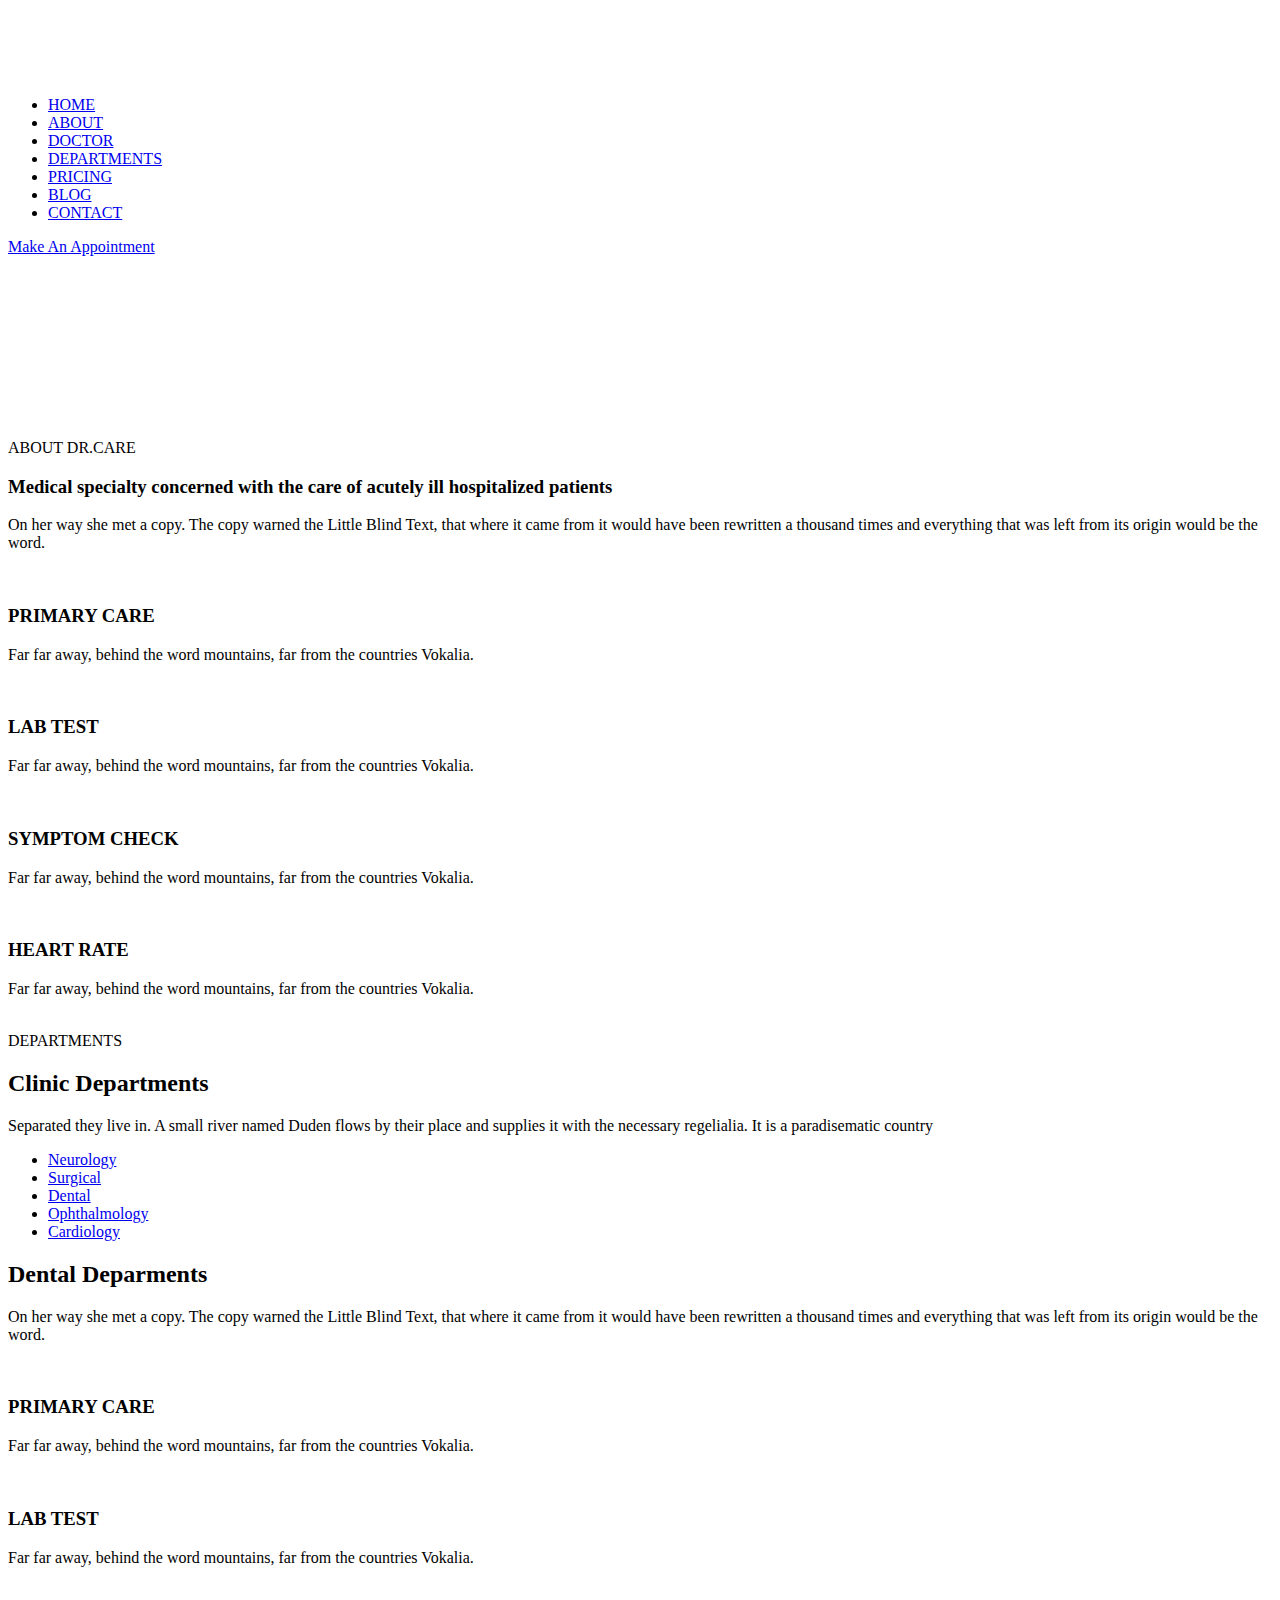
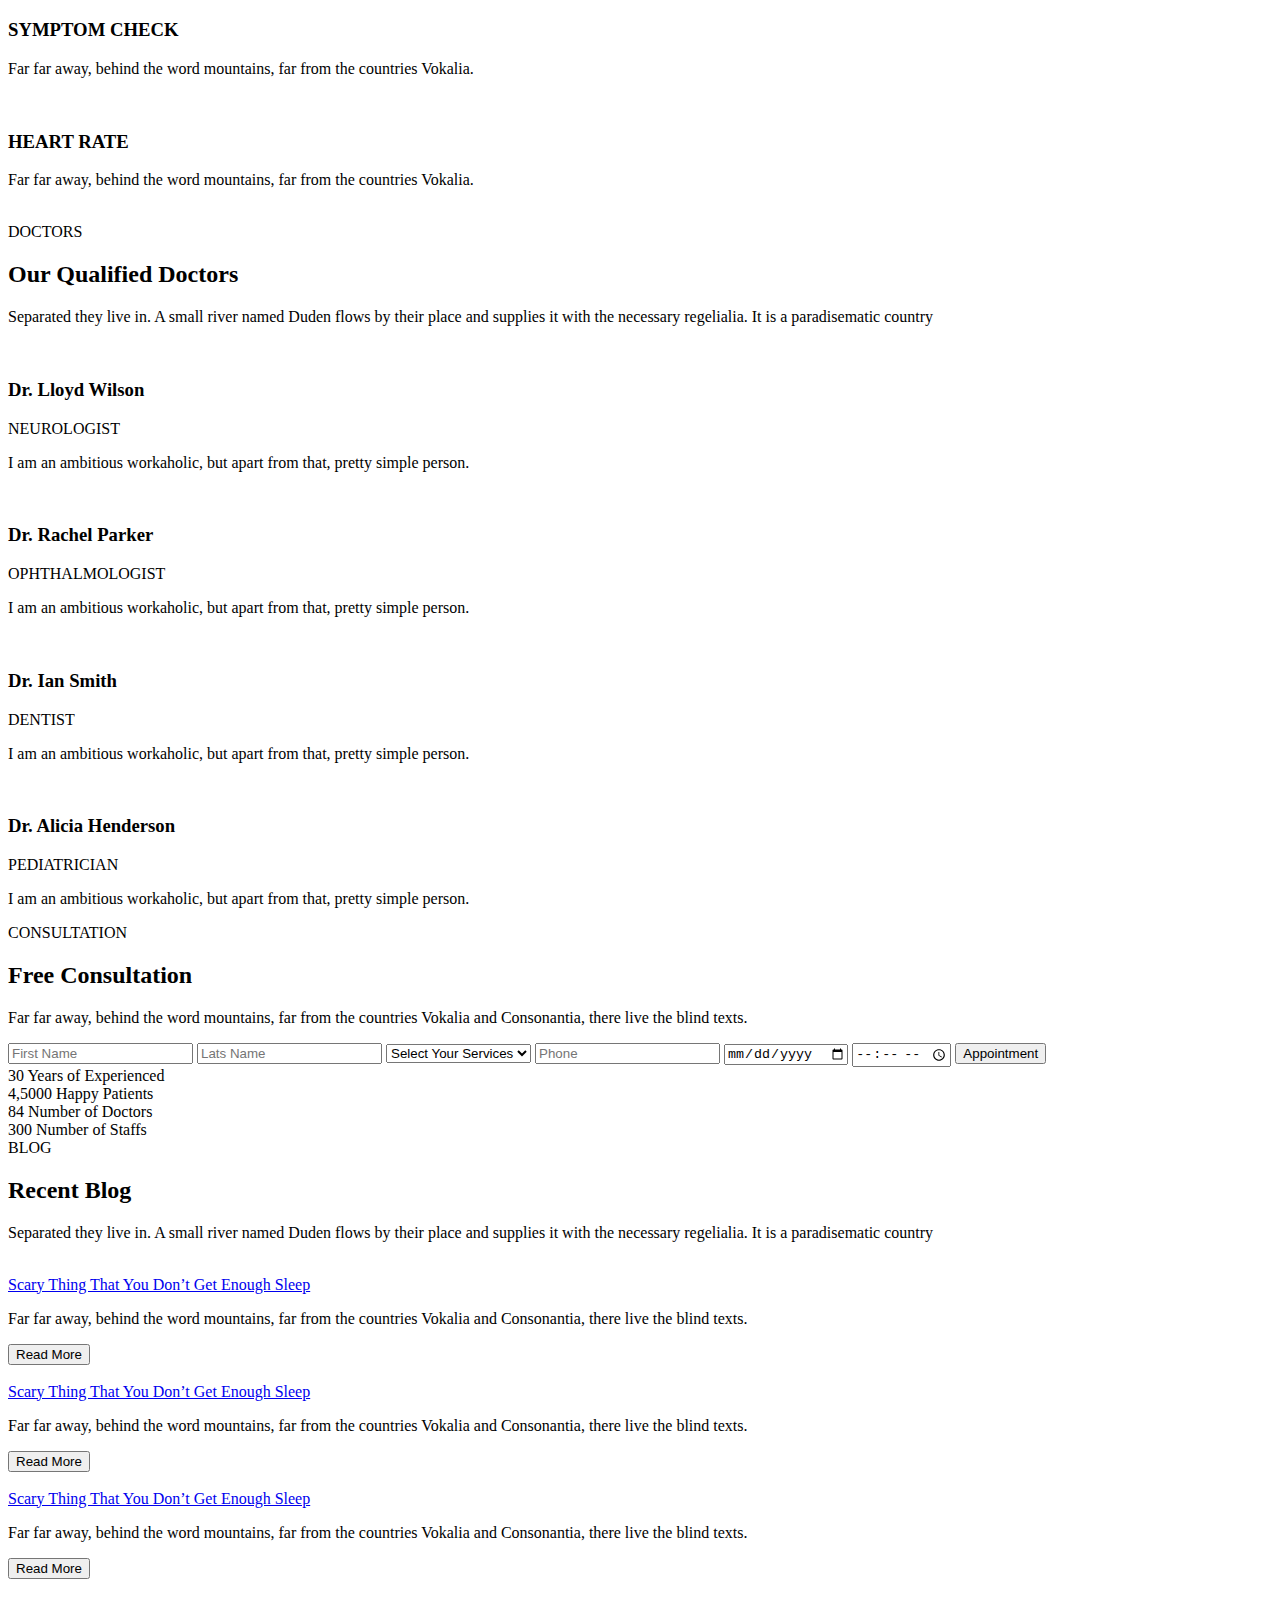
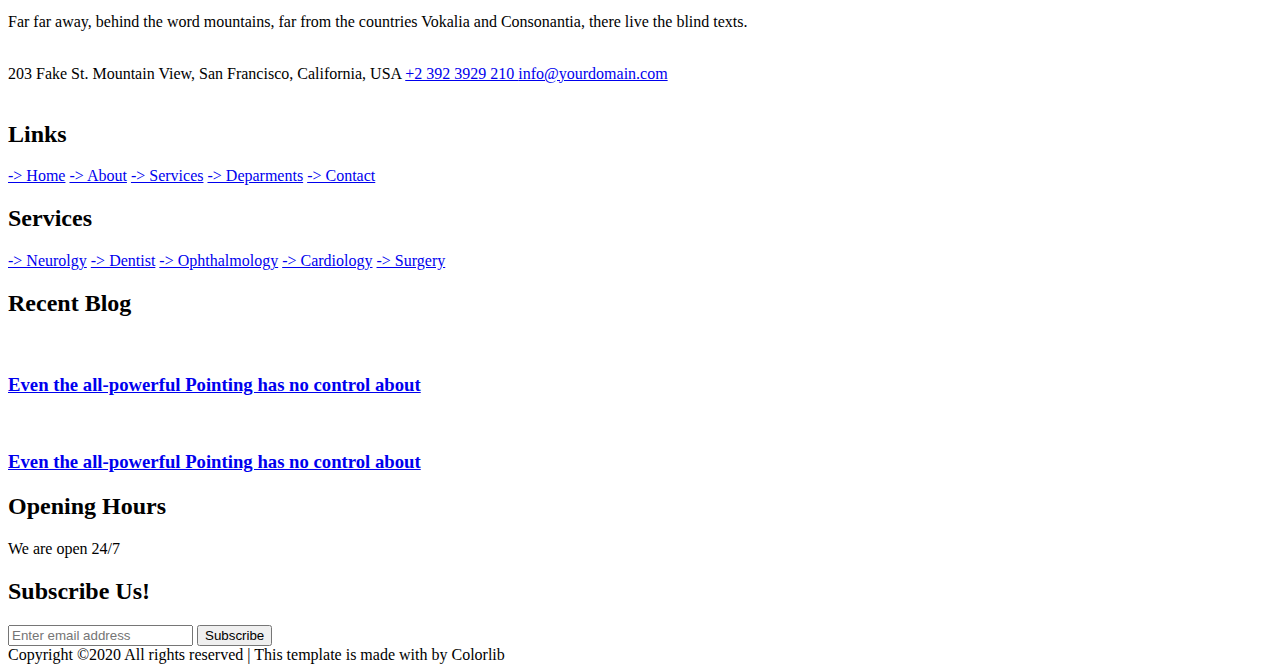
==== docter.html @ fcca77a8 "add style and images" ====
<!DOCTYPE html>
<html lang="en">

<head>
    <meta charset="UTF-8">
    <meta name="viewport" content="width=device-width, initial-scale=1.0">
    <title>doctor</title>
</head>

<body>
    <div class="container">
        <header>
            <div class="header-top-logo">
                <a href="#"><img src="" alt=""></a>
            </div>
            <!-- end header-top-logo -->
            <div class="header-nav-item">
                <div class="nav-item-address">
                    <div class="nav-item-address-img">
                        <img src="" alt="">
                    </div>
                    <div class="nav-item-address-desc">
                        <span></span>
                    </div>
                </div>
                <div class="nav-item-email">
                    <div class="nav-item-email-img">
                        <img src="" alt="">
                    </div>
                    <div class="nav-item-email-desc">
                        <span></span>
                    </div>
                </div>
                <div class="nav-item-phone">
                    <div class="nav-item-phone-img">
                        <img src="" alt="">
                    </div>
                    <div class="nav-item-phone-desc">
                        <span></span>
                    </div>
                </div>
            </div>
            <!-- end header-nav-item -->
            <div class="header-nav-menu">
                <div class="nav-menu">
                    <nav>
                        <ul>
                            <li><a href="#">HOME</a></li>
                            <li><a href="#">ABOUT</a></li>
                            <li><a href="#">DOCTOR</a></li>
                            <li><a href="#">DEPARTMENTS</a></li>
                            <li><a href="#">PRICING</a></li>
                            <li><a href="#">BLOG</a></li>
                            <li><a href="#">CONTACT</a></li>
                        </ul>
                    </nav>
                </div>
                <div class="nav-appointment">
                    <a href="#">Make An Appointment</a>
                </div>
            </div>
            <!-- end header-nav-menu -->
        </header>
        <!-- end header -->
        <main>
            <div class="banner">
                <a href="#"><img src="" alt=""></a>
            </div>
            <!-- end banner -->
            <div class="content">
                <section class="content-top-nav-item">
                    <article class="content-top-nav-item-doctors">
                        <img src="#" alt="">
                        <h3></h3>
                        <p></p>
                    </article>
                    <article class="content-top-nav-item-care">
                        <img src="#" alt="">
                        <h3></h3>
                        <p></p>
                    </article>
                    <article class="content-top-nav-item-checkup">
                        <img src="#" alt="">
                        <h3></h3>
                        <p></p>
                    </article>
                    <article class="content-top-nav-item-service">
                        <img src="#" alt="">
                        <h3></h3>
                        <p></p>
                    </article>
                </section>
                <!-- end content-top-nav-item -->
                <section class="content-intro-item">
                    <div class="content-intro-item-img">
                        <img src="" alt="">
                    </div>
                    <div class="content-intro-item-desc">
                        <article>
                            <div class="content-intro-item-desc-heading">
                                <span>ABOUT DR.CARE</span>
                                <h3>Medical specialty concerned with the care of acutely ill hospitalized patients</h3>
                                <p>On her way she met a copy. The copy warned the Little Blind Text, that where it came
                                    from it would have been rewritten a thousand times and everything that was left from
                                    its origin would be the word.</p>
                            </div>
                            <div class="content-intro-item-desc-center">
                                <div class="center-service">
                                    <div class="center-service-img">
                                        <img src="" alt="">
                                    </div>
                                    <div class="center-service-text">
                                        <h3>PRIMARY CARE</h3>
                                        <p>Far far away, behind the word mountains, far from the countries Vokalia.</p>
                                    </div>
                                </div>
                                <div class="center-service">
                                    <div class="center-service-img">
                                        <img src="" alt="">
                                    </div>
                                    <div class="center-service-text">
                                        <h3>LAB TEST</h3>
                                        <p>Far far away, behind the word mountains, far from the countries Vokalia.</p>
                                    </div>
                                </div>
                                <div class="center-service">
                                    <div class="center-service-img">
                                        <img src="" alt="">
                                    </div>
                                    <div class="center-service-text">
                                        <h3>SYMPTOM CHECK</h3>
                                        <p>Far far away, behind the word mountains, far from the countries Vokalia.</p>
                                    </div>
                                </div>
                                <div class="center-service">
                                    <div class="center-service-img">
                                        <img src="" alt="">
                                    </div>
                                    <div class="center-service-text">
                                        <h3>HEART RATE</h3>
                                        <p>Far far away, behind the word mountains, far from the countries Vokalia.</p>
                                    </div>
                                </div>
                            </div>
                        </article>
                    </div>
                </section>
                <!-- end content-intro -->
                <div class="content-banner">
                    <a href="#"><img src="" alt=""></a>
                </div>
                <!-- end content-banner -->
                <section class="content-center-departments">
                    <article>
                        <span>DEPARTMENTS</span>
                        <h2>Clinic Departments</h2>
                        <p>Separated they live in. A small river named Duden flows by their place and supplies it with
                            the necessary regelialia. It is a paradisematic country</p>
                    </article>
                </section>
                <section class="content-center-nav">
                    <nav class="content-center-nav-menu">
                        <ul>
                            <li><a href="#">Neurology</a></li>
                            <li><a href="#">Surgical</a></li>
                            <li><a href="#">Dental</a></li>
                            <li><a href="#">Ophthalmology</a></li>
                            <li><a href="#">Cardiology</a></li>
                        </ul>
                    </nav>
                    <article class="content-center-intro-dantal">
                        <div class="content-center-intro-dantal-item">
                            <div class="dantal-item-desc">
                                <h2>Dental Deparments</h2>
                                <p>On her way she met a copy. The copy warned the Little Blind Text, that where it came
                                    from it would have been rewritten a thousand times and everything that was left from
                                    its origin would be the word.</p>
                            </div>
                            <div class="dantal-item-nav">
                                <div class="dantal-item-nav-care-lab">
                                    <div class="dantal-item-nav-care">
                                        <div class="dantal-item-nav-care-img">
                                            <img src="" alt="">
                                        </div>
                                        <div class="dantal-item-nav-care-text">
                                            <h3>PRIMARY CARE</h3>
                                            <p>Far far away, behind the word mountains, far from the countries Vokalia.
                                            </p>
                                        </div>
                                    </div>
                                    <div class="dantal-item-nav-lab">
                                        <div class="dantal-item-nav-lab">
                                            <div class="dantal-item-nav-lab-img">
                                                <img src="" alt="">
                                            </div>
                                            <div class="dantal-item-nav-lab-text">
                                                <h3>LAB TEST</h3>
                                                <p>Far far away, behind the word mountains, far from the countries
                                                    Vokalia.</p>
                                            </div>
                                        </div>
                                    </div>
                                </div>
                                <div class="dantal-item-nav-check-rate">
                                    <div class="dantal-item-nav-check">
                                        <div class="dantal-item-nav-check-img">
                                            <img src="" alt="">
                                        </div>
                                        <div class="dantal-item-nav-check-text">
                                            <h3>SYMPTOM CHECK</h3>
                                            <p>Far far away, behind the word mountains, far from the countries Vokalia.
                                            </p>
                                        </div>
                                    </div>
                                    <div class="dantal-item-nav-rate">
                                        <div class="dantal-item-nav-rate">
                                            <div class="dantal-item-nav-rate-img">
                                                <img src="" alt="">
                                            </div>
                                            <div class="dantal-item-nav-rate-text">
                                                <h3>HEART RATE</h3>
                                                <p>Far far away, behind the word mountains, far from the countries
                                                    Vokalia.</p>
                                            </div>
                                        </div>
                                    </div>
                                </div>
                            </div>
                        </div>
                    </article>
                    <!-- end content-center-intro-dantal -->
                    <aside class="content-center-aside">
                        <img src="" alt="">
                    </aside>
                </section>
                <section class="content-intro-Qualified">
                    <span>DOCTORS</span>
                    <h2>Our Qualified Doctors</h2>
                    <p>Separated they live in. A small river named Duden flows by their place and supplies it with the
                        necessary regelialia. It is a paradisematic country</p>
                </section>
                <section class="content-intro-nav-doctors-top">
                    <article class="nav-doctors-top">
                        <img src="" alt="">
                        <h3>Dr. Lloyd Wilson</h3>
                        <span>NEUROLOGIST</span>
                        <p>I am an ambitious workaholic, but apart from that, pretty simple person.</p>
                    </article>
                    <article class="nav-doctors-top">
                        <img src="" alt="">
                        <h3>Dr. Rachel Parker</h3>
                        <span>OPHTHALMOLOGIST</span>
                        <p>I am an ambitious workaholic, but apart from that, pretty simple person.</p>
                    </article>
                    <article class="nav-doctors-top">
                        <img src="" alt="">
                        <h3>Dr. Ian Smith</h3>
                        <span>DENTIST</span>
                        <p>I am an ambitious workaholic, but apart from that, pretty simple person.</p>
                    </article>
                    <article class="nav-doctors-top">
                        <img src="" alt="">
                        <h3>Dr. Alicia Henderson</h3>
                        <span>PEDIATRICIAN</span>
                        <p>I am an ambitious workaholic, but apart from that, pretty simple person.</p>
                    </article>
                </section>
                <section class="content-doctors-advisory">
                    <div class="content-doctors-advisory-consultation">
                        <div class="doctors-advisory-consultation-heading">
                            <span>CONSULTATION</span>
                            <h2>Free Consultation</h2>
                            <p>Far far away, behind the word mountains, far from the countries Vokalia and Consonantia,
                                there live the blind texts.</p>
                        </div>
                        <div class="octors-advisory-consultation-validate">
                            <form action="">
                                <input type="text" name="" id="firstName" placeholder="First Name" required>
                                <input type="text" name="" id="lastName" placeholder="Lats Name" required>
                                <select name="" id="">
                                    <option value="Home">Select Your Services</option>
                                    <option value="Neurology">Neurology</option>
                                    <option value="Cardiology">Cardiology</option>
                                    <option value="Dental">Dental</option>
                                    <option value="Ophthalmology">Ophthalmology</option>
                                    <option value="Services">Services</option>
                                </select>
                                <input type="number" name="" id="phone" placeholder="Phone" required>
                                <input type="date" name="" id="date" placeholder="Date">
                                <input type="time" name="" id="time" placeholder="Time">
                                <input type="button" name="" id="button" value="Appointment">
                            </form>
                        </div>
                    </div>
                    <div class="content-doctors-advisory-information">
                        <div class="advisory-information-heading">
                            <div class="advisory-information-item-one">
                                <span>30</span>
                                <span>Years of Experienced</span>
                            </div>
                            <div class="advisory-information-item-two">
                                <span>4,5000</span>
                                <span>Happy Patients </span>
                            </div>
                        </div>
                        <div class="advisory-information-bottom">
                            <div class="advisory-information-item-one">
                                <span>84</span>
                                <span>Number of Doctors</span>
                            </div>
                            <div class="advisory-information-item-two">
                                <span>300</span>
                                <span>Number of Staffs</span>
                            </div>
                        </div>
                    </div>
                </section>
                <section class="content-blog">
                    <div class="recent-blog">
                        <span>BLOG</span>
                        <h2>Recent Blog</h2>
                        <p>Separated they live in. A small river named Duden flows by their place and supplies it with the necessary regelialia. It is a paradisematic country</p>
                    </div>
                    <article class="blog-nav">
                        <div class="blog-nav-img">
                            <a href="#"><img src="" alt=""></a>
                        </div>
                        <div class="blog-nav-desc">
                            <a href="#">Scary Thing That You Don’t Get Enough Sleep</a>
                            <p>Far far away, behind the word mountains, far from the countries Vokalia and Consonantia, there live the blind texts.</p>
                            <button>Read More</button>
                        </div>
                    </article>
                    <article class="blog-nav">
                        <div class="blog-nav-img">
                            <a href="#"><img src="" alt=""></a>
                        </div>
                        <div class="blog-nav-desc">
                            <a href="#">Scary Thing That You Don’t Get Enough Sleep</a>
                            <p>Far far away, behind the word mountains, far from the countries Vokalia and Consonantia, there live the blind texts.</p>
                            <button>Read More</button>
                        </div>
                    </article>
                    <article class="blog-nav">
                        <div class="blog-nav-img">
                            <a href="#"><img src="" alt=""></a>
                        </div>
                        <div class="blog-nav-desc">
                            <a href="#">Scary Thing That You Don’t Get Enough Sleep</a>
                            <p>Far far away, behind the word mountains, far from the countries Vokalia and Consonantia, there live the blind texts.</p>
                            <button>Read More</button>
                        </div>
                    </article>
                </section>
            </div>
            <!-- end content -->
        </main>
        <!-- end main -->
        <footer>
            <div class="footer-heading">
                <section class="footer-col-one">
                    <div class="one-logo">
                        <a href="#"><img src="" alt=""></a>
                    </div>
                    <div class="one-text">
                        <p>Far far away, behind the word mountains, far from the countries Vokalia and Consonantia, there live the blind texts.</p>
                    </div>
                    <div class="one-questions">
                        <div class="one-questions-img">
                           <img src="" alt="">
                           <img src="" alt="">
                           <img src="" alt="">
                        </div>
                        <div class="one-questions-text">
                            <span>	203 Fake St. Mountain View, San Francisco, California, USA</span>
                            <a href="#">	+2 392 3929 210                        </a>
                            <a href="#">	info@yourdomain.com</a>
                        </div>
                    </div>
                    <div class="one-item">
                        <a href="#"><img src="" alt=""></a>
                        <a href="#"><img src="" alt=""></a>
                        <a href="#"><img src="" alt=""></a>
                    </div>
                </section>
                <section class="footer-col-two">
                    <div class="two-links">
                        <h2>Links</h2>
                    </div>
                    <div class="two-nav-text">
                        <a href="#">-> Home</a>
                        <a href="#">-> About</a>
                        <a href="#">-> Services</a>
                        <a href="#">-> Deparments</a>
                        <a href="#">-> Contact</a>
                    </div>
                    <div class="tow-services">
                        <h2>Services</h2>
                    </div>
                    <div class="two-nav-ser-text">
                        <a href="#">-> Neurolgy</a>
                        <a href="#">-> Dentist</a>
                        <a href="#">-> Ophthalmology</a>
                        <a href="#">-> Cardiology</a>
                        <a href="#">-> Surgery</a>
                    </div>
                </section>
                <section class="footer-col-three">
                    <div class="three-blog">
                        <h2>Recent Blog</h2>
                    </div>
                    <div class="three-blog-item">
                        <div class="blog-item-img">
                            <img src="" alt="">
                        </div>
                        <div class="blog-item-text">
                            <h3><a href="#">Even the all-powerful Pointing has no control about</a></h3>
                        </div>
                    </div>
                    <div class="three-blog-item">
                        <div class="blog-item-img">
                            <img src="" alt="">
                        </div>
                        <div class="blog-item-text">
                            <h3><a href="#">Even the all-powerful Pointing has no control about</a></h3>
                        </div>
                    </div>
                </section>
                <section class="footer-col-four">
                    <div class="four-hours">
                        <h2>Opening Hours</h2>
                        <span>We are open 24/7</span>
                        <h2>Subscribe Us!</h2>
                    </div>
                    <div class="form-email">
                        <form action="#">
                            <input type="email" name="" id="email" placeholder="Enter email address">
                            <input type="submit" value="Subscribe">
                        </form>
                    </div>
                </section>
            </div>
            <div class="footer-bottom">
                <span>
                    Copyright ©2020 All rights reserved | This template is made with  by Colorlib
                </span>
            </div>
        </footer>
        <!-- end footer -->
    </div>
    <!-- end container -->
</body>

</html>
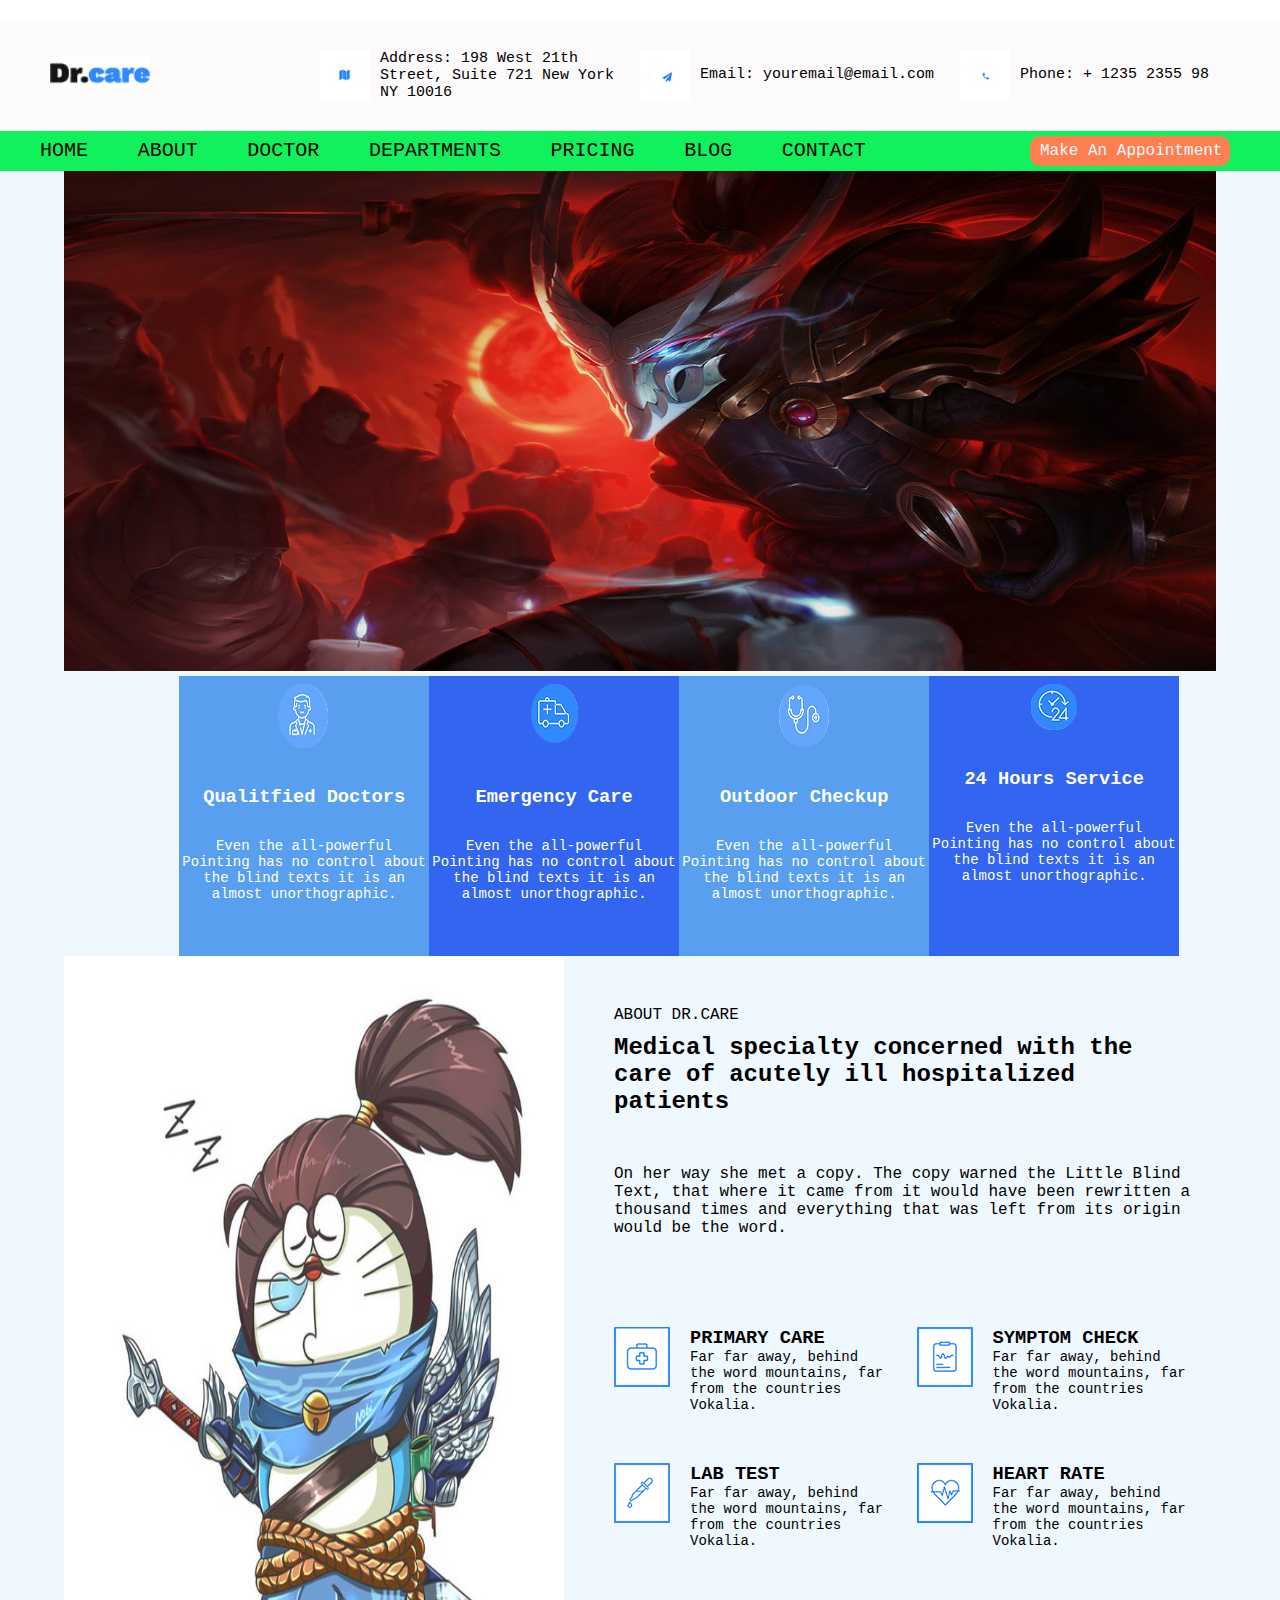
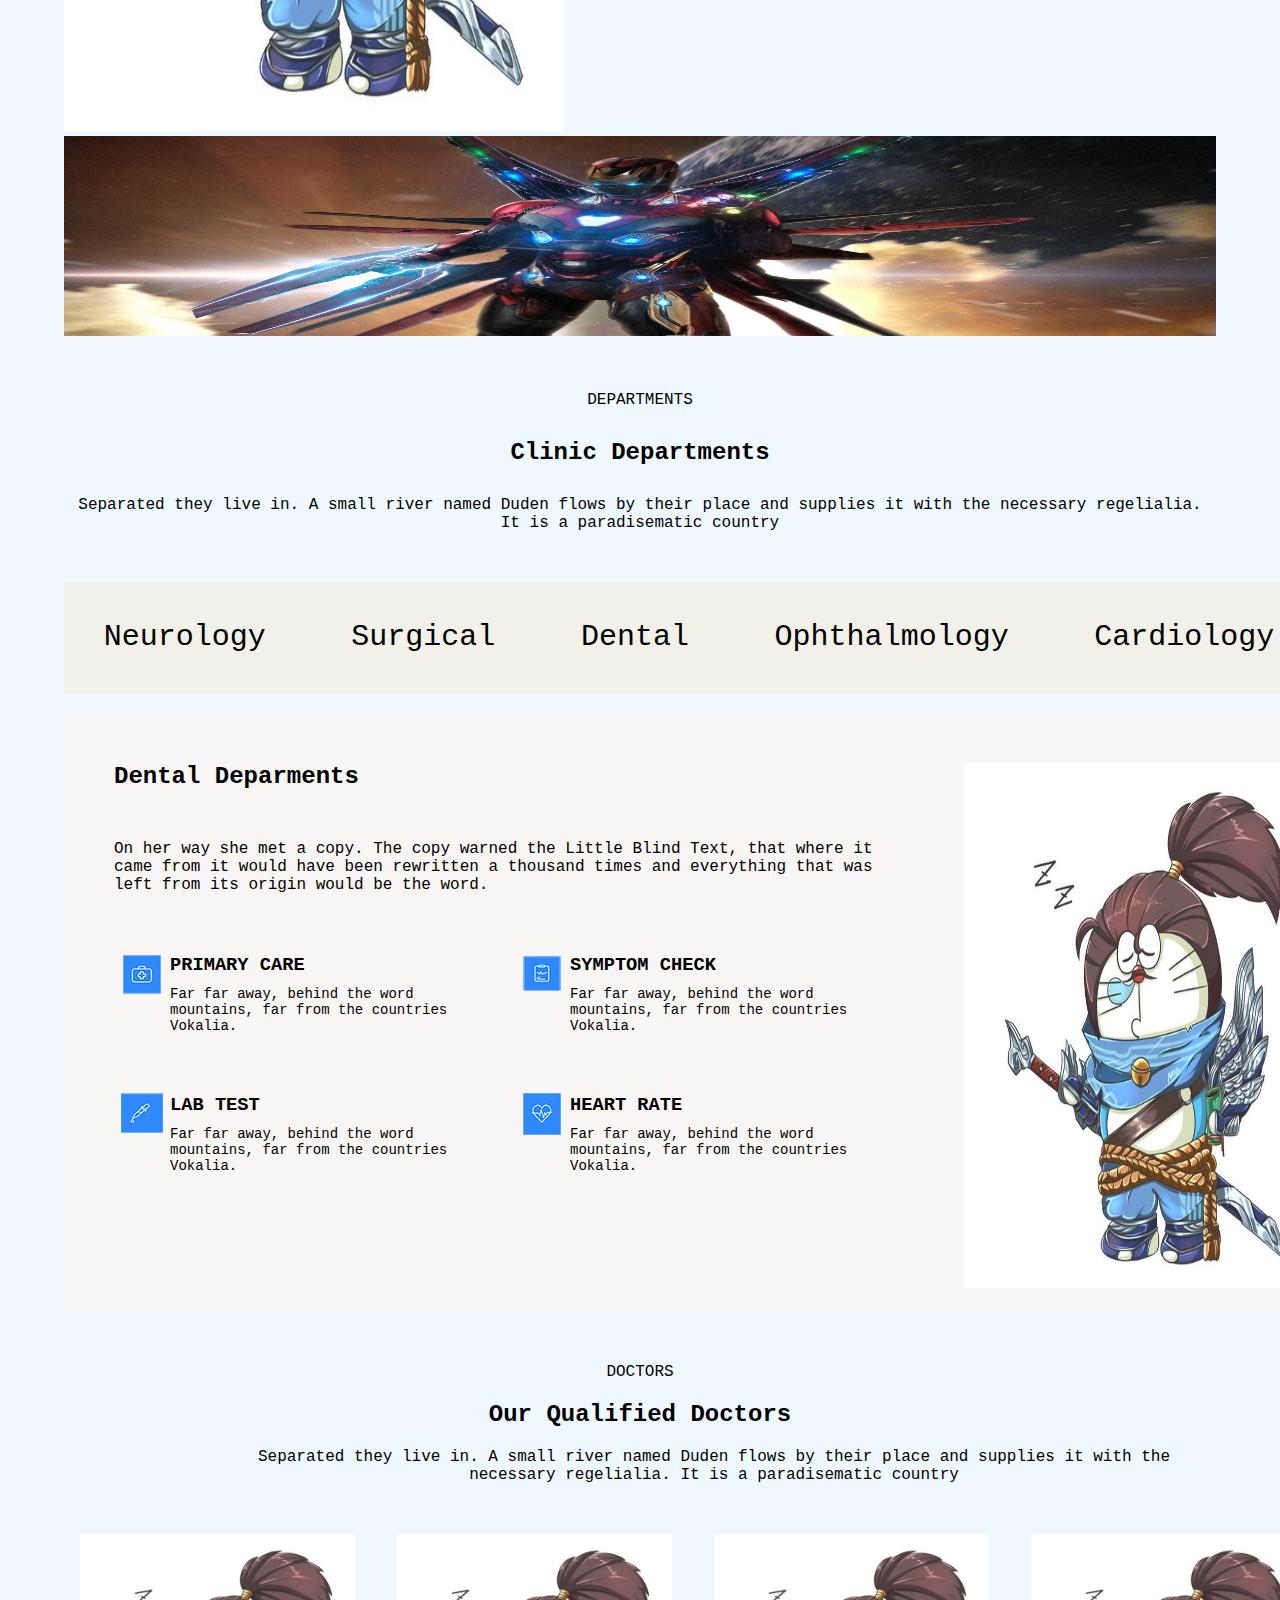
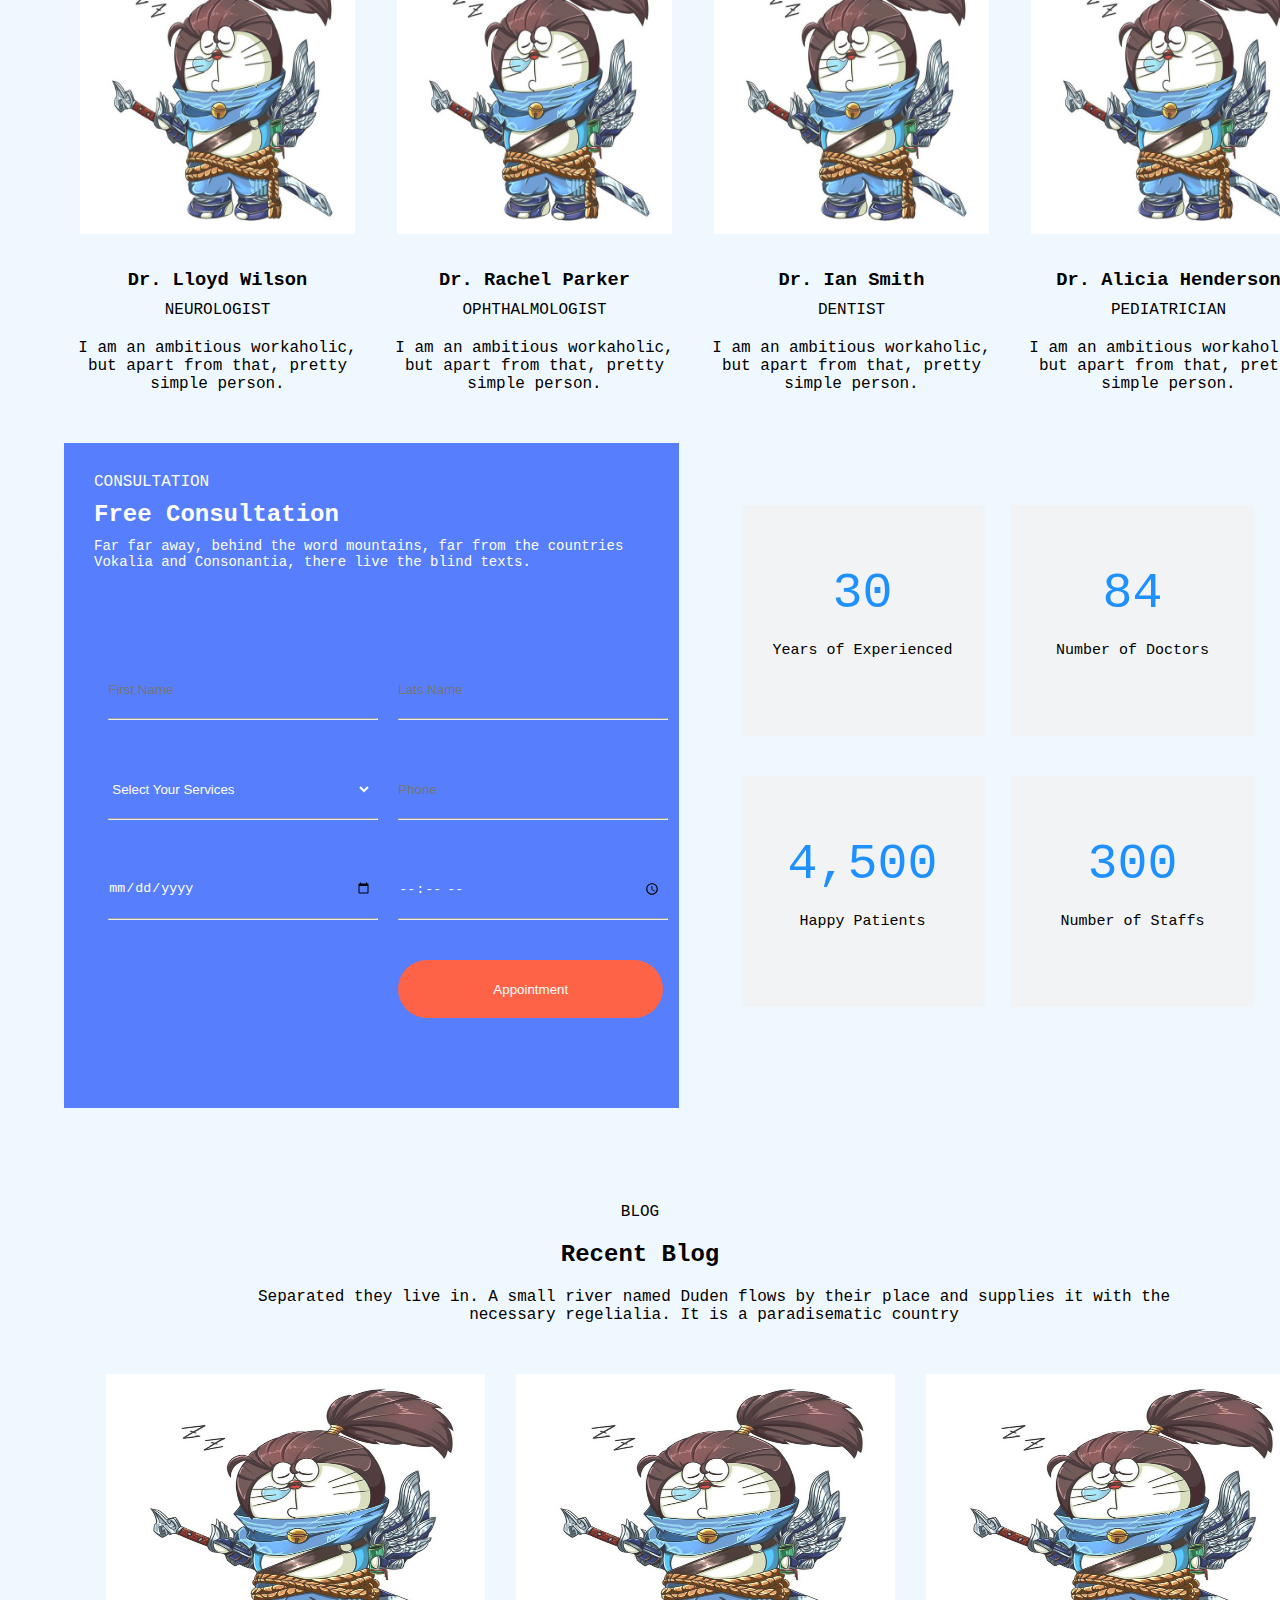
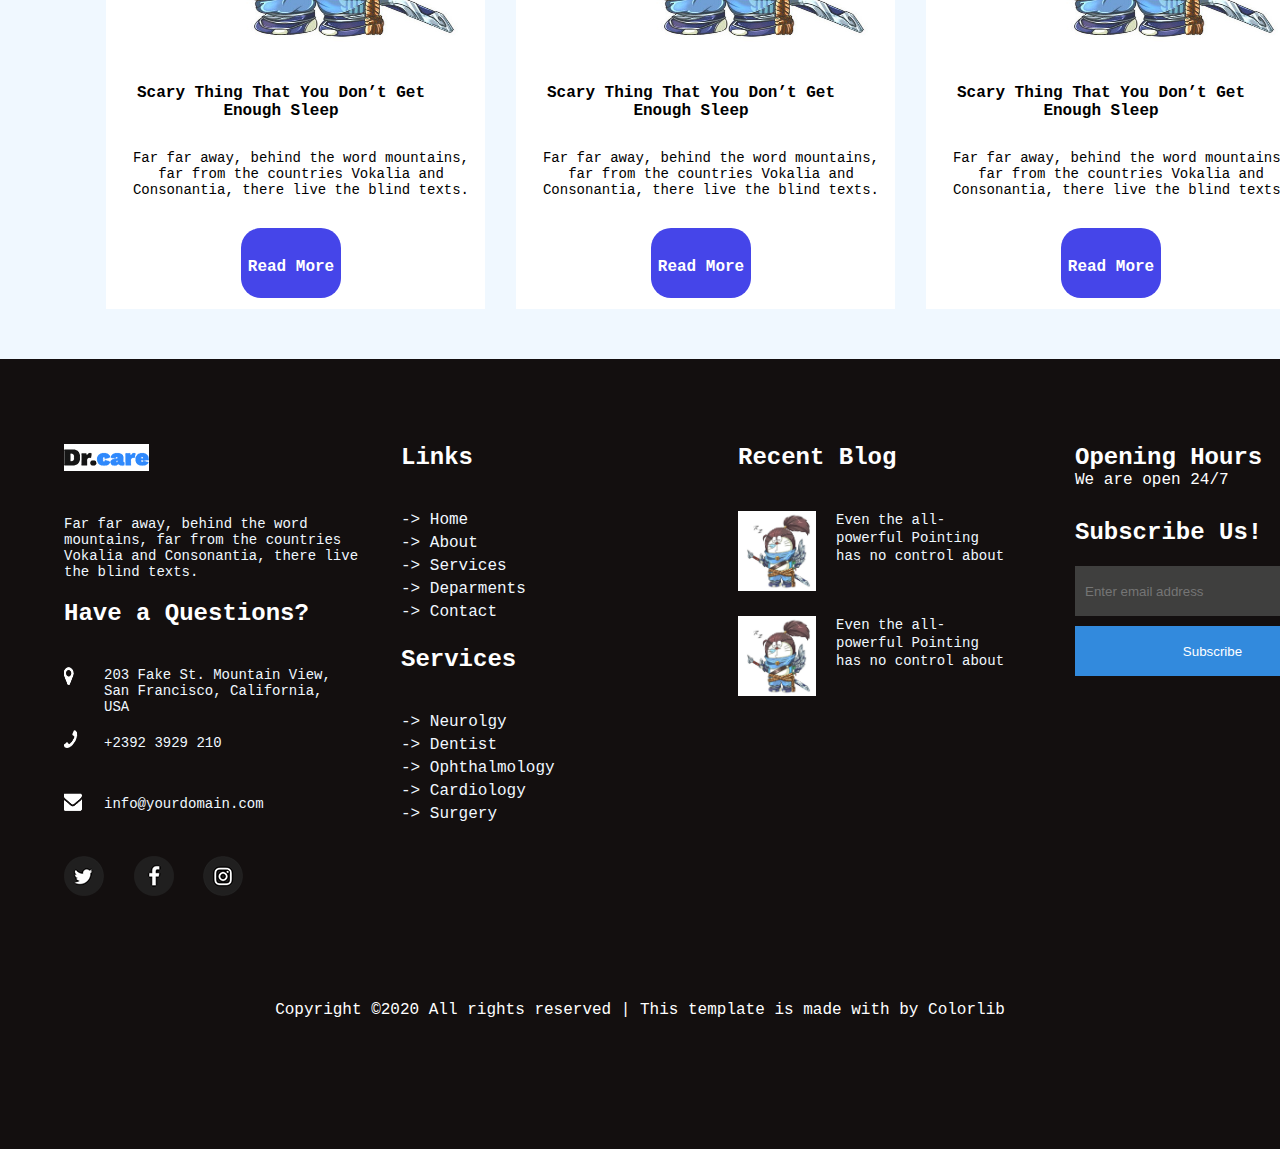
==== commit 118db255: "add 70% style.css" ====
--- a/docter.html
+++ b/docter.html
@@ -5,38 +5,38 @@
     <meta charset="UTF-8">
     <meta name="viewport" content="width=device-width, initial-scale=1.0">
     <title>doctor</title>
+    <link rel="stylesheet" href="./style.css/style.css">
 </head>
 
 <body>
     <div class="container">
         <header>
-            <div class="header-top-logo">
-                <a href="#"><img src="" alt=""></a>
-            </div>
-            <!-- end header-top-logo -->
             <div class="header-nav-item">
+                <div class="header-top-logo">
+                    <a href="#"><img src="./images/logo.jpg" alt="" id="logo"> </a>
+                </div>
                 <div class="nav-item-address">
                     <div class="nav-item-address-img">
-                        <img src="" alt="">
+                        <img src="./images/book.jpg" alt="">
                     </div>
                     <div class="nav-item-address-desc">
-                        <span></span>
+                        <span>Address: 198 West 21th Street, Suite 721 New York NY 10016</span>
                     </div>
                 </div>
                 <div class="nav-item-email">
                     <div class="nav-item-email-img">
-                        <img src="" alt="">
+                        <img src="./images/vitri.jpg" alt="">
                     </div>
                     <div class="nav-item-email-desc">
-                        <span></span>
+                        <span>Email: youremail@email.com</span>
                     </div>
                 </div>
                 <div class="nav-item-phone">
                     <div class="nav-item-phone-img">
-                        <img src="" alt="">
+                        <img src="./images/phone.jpg" alt="">
                     </div>
                     <div class="nav-item-phone-desc">
-                        <span></span>
+                        <span>Phone: + 1235 2355 98</span>
                     </div>
                 </div>
             </div>
@@ -64,81 +64,85 @@
         <!-- end header -->
         <main>
             <div class="banner">
-                <a href="#"><img src="" alt=""></a>
+                <a href="#"><img src="./images/Yasuo.jpg" alt=""></a>
             </div>
             <!-- end banner -->
             <div class="content">
                 <section class="content-top-nav-item">
                     <article class="content-top-nav-item-doctors">
-                        <img src="#" alt="">
-                        <h3></h3>
-                        <p></p>
+                        <img src="./images/pesion.png" alt="">
+                        <h3>Qualitfied Doctors</h3>
+                        <p>Even the all-powerful Pointing has no control about the blind texts it is an almost unorthographic.</p>
                     </article>
                     <article class="content-top-nav-item-care">
-                        <img src="#" alt="">
-                        <h3></h3>
-                        <p></p>
+                        <img src="./images/114.png" alt="">
+                        <h3>Emergency Care</h3>
+                        <p>Even the all-powerful Pointing has no control about the blind texts it is an almost unorthographic.</p>
                     </article>
                     <article class="content-top-nav-item-checkup">
-                        <img src="#" alt="">
-                        <h3></h3>
-                        <p></p>
+                        <img src="./images/tainghe.png" alt="">
+                        <h3>Outdoor Checkup</h3>
+                        <p>Even the all-powerful Pointing has no control about the blind texts it is an almost unorthographic.</p>
                     </article>
                     <article class="content-top-nav-item-service">
-                        <img src="#" alt="">
-                        <h3></h3>
-                        <p></p>
+                        <img src="./images/24h.png" alt="">
+                        <h3>24 Hours Service</h3>
+                        <p>Even the all-powerful Pointing has no control about the blind texts it is an almost unorthographic.</p>
                     </article>
                 </section>
                 <!-- end content-top-nav-item -->
                 <section class="content-intro-item">
                     <div class="content-intro-item-img">
-                        <img src="" alt="">
+                        <img src="./images/yasuoDO.jpg" alt="">
                     </div>
                     <div class="content-intro-item-desc">
                         <article>
                             <div class="content-intro-item-desc-heading">
                                 <span>ABOUT DR.CARE</span>
-                                <h3>Medical specialty concerned with the care of acutely ill hospitalized patients</h3>
+                                <h2>Medical specialty concerned with the care of acutely ill hospitalized patients</h2>
                                 <p>On her way she met a copy. The copy warned the Little Blind Text, that where it came
                                     from it would have been rewritten a thousand times and everything that was left from
                                     its origin would be the word.</p>
                             </div>
                             <div class="content-intro-item-desc-center">
-                                <div class="center-service">
-                                    <div class="center-service-img">
-                                        <img src="" alt="">
-                                    </div>
-                                    <div class="center-service-text">
-                                        <h3>PRIMARY CARE</h3>
-                                        <p>Far far away, behind the word mountains, far from the countries Vokalia.</p>
-                                    </div>
-                                </div>
-                                <div class="center-service">
-                                    <div class="center-service-img">
-                                        <img src="" alt="">
-                                    </div>
-                                    <div class="center-service-text">
-                                        <h3>LAB TEST</h3>
-                                        <p>Far far away, behind the word mountains, far from the countries Vokalia.</p>
-                                    </div>
-                                </div>
-                                <div class="center-service">
-                                    <div class="center-service-img">
-                                        <img src="" alt="">
-                                    </div>
-                                    <div class="center-service-text">
-                                        <h3>SYMPTOM CHECK</h3>
-                                        <p>Far far away, behind the word mountains, far from the countries Vokalia.</p>
-                                    </div>
-                                </div>
-                                <div class="center-service">
-                                    <div class="center-service-img">
-                                        <img src="" alt="">
-                                    </div>
-                                    <div class="center-service-text">
-                                        <h3>HEART RATE</h3>
-                                        <p>Far far away, behind the word mountains, far from the countries Vokalia.</p>
+                                <div class="center-intro-item-heading">
+                                    <div class="center-service">
+                                        <div class="center-service-img">
+                                            <img src="./images/cuuho.png" alt="">
+                                        </div>
+                                        <div class="center-service-text">
+                                            <h3>PRIMARY CARE</h3>
+                                            <p>Far far away, behind the word mountains, far from the countries Vokalia.</p>
+                                        </div>
+                                    </div>
+                                    <div class="center-service">
+                                        <div class="center-service-img">
+                                            <img src="./images/kim.png" alt="">
+                                        </div>
+                                        <div class="center-service-text">
+                                            <h3>LAB TEST</h3>
+                                            <p>Far far away, behind the word mountains, far from the countries Vokalia.</p>
+                                        </div>
+                                    </div>
+                                </div>
+                                <div class="center-intro-item-bottom">
+                                    <div class="center-service">
+                                        <div class="center-service-img">
+                                            <img src="./images/tui.png" alt="">
+                                        </div>
+                                        <div class="center-service-text">
+                                            <h3>SYMPTOM CHECK</h3>
+                                            <p>Far far away, behind the word mountains, far from the countries Vokalia.</p>
+                                        </div>
+                                    </div>
+                                    <div class="center-service">
+                                        <div class="center-service-img">
+                                            <img src="./images/tim.png" alt="">
+                                        </div>
+                                        <div class="center-service-text">
+                                            <h3>HEART RATE</h3>
+                                            <p>Far far away, behind the word mountains, far from the countries Vokalia.</p>
+                                        </div>
                                     </div>
                                 </div>
                             </div>
@@ -147,7 +151,7 @@
                 </section>
                 <!-- end content-intro -->
                 <div class="content-banner">
-                    <a href="#"><img src="" alt=""></a>
+                    <a href="#"><img src="./images/iroman2.jpg" alt=""></a>
                 </div>
                 <!-- end content-banner -->
                 <section class="content-center-departments">
@@ -180,7 +184,7 @@
                                 <div class="dantal-item-nav-care-lab">
                                     <div class="dantal-item-nav-care">
                                         <div class="dantal-item-nav-care-img">
-                                            <img src="" alt="">
+                                            <img src="./images/++.png" alt="">
                                         </div>
                                         <div class="dantal-item-nav-care-text">
                                             <h3>PRIMARY CARE</h3>
@@ -191,7 +195,7 @@
                                     <div class="dantal-item-nav-lab">
                                         <div class="dantal-item-nav-lab">
                                             <div class="dantal-item-nav-lab-img">
-                                                <img src="" alt="">
+                                                <img src="./images/pen2.png" alt="">
                                             </div>
                                             <div class="dantal-item-nav-lab-text">
                                                 <h3>LAB TEST</h3>
@@ -204,7 +208,7 @@
                                 <div class="dantal-item-nav-check-rate">
                                     <div class="dantal-item-nav-check">
                                         <div class="dantal-item-nav-check-img">
-                                            <img src="" alt="">
+                                            <img src="./images/book2 copy.png" alt="">
                                         </div>
                                         <div class="dantal-item-nav-check-text">
                                             <h3>SYMPTOM CHECK</h3>
@@ -215,7 +219,7 @@
                                     <div class="dantal-item-nav-rate">
                                         <div class="dantal-item-nav-rate">
                                             <div class="dantal-item-nav-rate-img">
-                                                <img src="" alt="">
+                                                <img src="./images/tim2.png" alt="">
                                             </div>
                                             <div class="dantal-item-nav-rate-text">
                                                 <h3>HEART RATE</h3>
@@ -227,11 +231,11 @@
                                 </div>
                             </div>
                         </div>
+                        <div class="content-center-intro-dantal-item-img">
+                            <img src="./images/yasuoDO.jpg" alt="">
+                        </div>
                     </article>
                     <!-- end content-center-intro-dantal -->
-                    <aside class="content-center-aside">
-                        <img src="" alt="">
-                    </aside>
                 </section>
                 <section class="content-intro-Qualified">
                     <span>DOCTORS</span>
@@ -241,25 +245,25 @@
                 </section>
                 <section class="content-intro-nav-doctors-top">
                     <article class="nav-doctors-top">
-                        <img src="" alt="">
+                        <img src="./images/yasuoDO.jpg" alt="">
                         <h3>Dr. Lloyd Wilson</h3>
                         <span>NEUROLOGIST</span>
                         <p>I am an ambitious workaholic, but apart from that, pretty simple person.</p>
                     </article>
                     <article class="nav-doctors-top">
-                        <img src="" alt="">
+                        <img src="./images/yasuoDO.jpg" alt="">
                         <h3>Dr. Rachel Parker</h3>
                         <span>OPHTHALMOLOGIST</span>
                         <p>I am an ambitious workaholic, but apart from that, pretty simple person.</p>
                     </article>
                     <article class="nav-doctors-top">
-                        <img src="" alt="">
+                        <img src="./images/yasuoDO.jpg" alt="">
                         <h3>Dr. Ian Smith</h3>
                         <span>DENTIST</span>
                         <p>I am an ambitious workaholic, but apart from that, pretty simple person.</p>
                     </article>
                     <article class="nav-doctors-top">
-                        <img src="" alt="">
+                        <img src="./images/yasuoDO.jpg" alt="">
                         <h3>Dr. Alicia Henderson</h3>
                         <span>PEDIATRICIAN</span>
                         <p>I am an ambitious workaholic, but apart from that, pretty simple person.</p>
@@ -274,9 +278,10 @@
                                 there live the blind texts.</p>
                         </div>
                         <div class="octors-advisory-consultation-validate">
-                            <form action="">
-                                <input type="text" name="" id="firstName" placeholder="First Name" required>
-                                <input type="text" name="" id="lastName" placeholder="Lats Name" required>
+                            <form action="" class="octors-advisory-consultation-validate">
+                                <div class="validate-left">
+                                    <input type="text" name="" id="firstName" placeholder="First Name" required>
+                                    <hr>
                                 <select name="" id="">
                                     <option value="Home">Select Your Services</option>
                                     <option value="Neurology">Neurology</option>
@@ -285,10 +290,20 @@
                                     <option value="Ophthalmology">Ophthalmology</option>
                                     <option value="Services">Services</option>
                                 </select>
-                                <input type="number" name="" id="phone" placeholder="Phone" required>
+                                <hr>
                                 <input type="date" name="" id="date" placeholder="Date">
+                                <hr>
+                                </div>
+                                <div class="validate-right">
+                                    <input type="text" name="" id="lastName" placeholder="Lats Name" required>
+                                    <hr>
+                                <input type="number" name="" id="phone" placeholder="Phone" min="1" required>
+                                <hr>
                                 <input type="time" name="" id="time" placeholder="Time">
+                                <hr>
                                 <input type="button" name="" id="button" value="Appointment">
+                                </div>
+                                
                             </form>
                         </div>
                     </div>
@@ -296,59 +311,65 @@
                         <div class="advisory-information-heading">
                             <div class="advisory-information-item-one">
                                 <span>30</span>
-                                <span>Years of Experienced</span>
+                                <p>Years of Experienced</p>
                             </div>
                             <div class="advisory-information-item-two">
-                                <span>4,5000</span>
-                                <span>Happy Patients </span>
+                                <span>4,500 </span>
+                                <p>Happy Patients </p>
                             </div>
                         </div>
                         <div class="advisory-information-bottom">
                             <div class="advisory-information-item-one">
                                 <span>84</span>
-                                <span>Number of Doctors</span>
+                                <p>Number of Doctors</p>
                             </div>
                             <div class="advisory-information-item-two">
                                 <span>300</span>
-                                <span>Number of Staffs</span>
-                            </div>
-                        </div>
-                    </div>
-                </section>
-                <section class="content-blog">
+                                <p>Number of Staffs</p>
+                            </div>
+                        </div>
+                    </div>
+                </section>
+                <section>
                     <div class="recent-blog">
                         <span>BLOG</span>
                         <h2>Recent Blog</h2>
-                        <p>Separated they live in. A small river named Duden flows by their place and supplies it with the necessary regelialia. It is a paradisematic country</p>
-                    </div>
+                        <p>Separated they live in. A small river named Duden flows by their place and supplies it with
+                            the necessary regelialia. It is a paradisematic country</p>
+                    </div>
+                </section>
+                <section class="content-blog">
                     <article class="blog-nav">
                         <div class="blog-nav-img">
-                            <a href="#"><img src="" alt=""></a>
+                            <a href="#"><img src="./images/yasuoDO.jpg" alt=""></a>
                         </div>
                         <div class="blog-nav-desc">
                             <a href="#">Scary Thing That You Don’t Get Enough Sleep</a>
-                            <p>Far far away, behind the word mountains, far from the countries Vokalia and Consonantia, there live the blind texts.</p>
-                            <button>Read More</button>
+                            <p>Far far away, behind the word mountains, far from the countries Vokalia and Consonantia,
+                                there live the blind texts.</p>
+                                <a href="#" class="btn">Read More</a>
                         </div>
                     </article>
                     <article class="blog-nav">
                         <div class="blog-nav-img">
-                            <a href="#"><img src="" alt=""></a>
+                            <a href="#"><img src="./images/yasuoDO.jpg" alt=""></a>
                         </div>
                         <div class="blog-nav-desc">
                             <a href="#">Scary Thing That You Don’t Get Enough Sleep</a>
-                            <p>Far far away, behind the word mountains, far from the countries Vokalia and Consonantia, there live the blind texts.</p>
-                            <button>Read More</button>
+                            <p>Far far away, behind the word mountains, far from the countries Vokalia and Consonantia,
+                                there live the blind texts.</p>
+                                <a href="#" class="btn">Read More</a>
                         </div>
                     </article>
                     <article class="blog-nav">
                         <div class="blog-nav-img">
-                            <a href="#"><img src="" alt=""></a>
+                            <a href="#"><img src="./images/yasuoDO.jpg" alt=""></a>
                         </div>
                         <div class="blog-nav-desc">
                             <a href="#">Scary Thing That You Don’t Get Enough Sleep</a>
-                            <p>Far far away, behind the word mountains, far from the countries Vokalia and Consonantia, there live the blind texts.</p>
-                            <button>Read More</button>
+                            <p>Far far away, behind the word mountains, far from the countries Vokalia and Consonantia,
+                                there live the blind texts.</p>
+                                <a href="#" class="btn">Read More</a>
                         </div>
                     </article>
                 </section>
@@ -360,27 +381,29 @@
             <div class="footer-heading">
                 <section class="footer-col-one">
                     <div class="one-logo">
-                        <a href="#"><img src="" alt=""></a>
+                        <a href="#"><img src="./images/logo.jpg" alt=""></a>
                     </div>
                     <div class="one-text">
-                        <p>Far far away, behind the word mountains, far from the countries Vokalia and Consonantia, there live the blind texts.</p>
-                    </div>
+                        <p>Far far away, behind the word mountains, far from the countries Vokalia and Consonantia,
+                            there live the blind texts.</p>
+                    </div>
+                    <h2>Have a Questions?</h2>
                     <div class="one-questions">
                         <div class="one-questions-img">
-                           <img src="" alt="">
-                           <img src="" alt="">
-                           <img src="" alt="">
+                            <img src="./images/address.png" alt="">
+                            <img src="./images/mobileP.png" alt="">
+                            <img src="./images/gmail.png" alt="">
                         </div>
                         <div class="one-questions-text">
-                            <span>	203 Fake St. Mountain View, San Francisco, California, USA</span>
-                            <a href="#">	+2 392 3929 210                        </a>
-                            <a href="#">	info@yourdomain.com</a>
+                            <span> 203 Fake St. Mountain View, San Francisco, California, USA</span>
+                            <a href="#"> +2392 3929 210 </a>
+                            <a href="#" id="email"> info@yourdomain.com</a>
                         </div>
                     </div>
                     <div class="one-item">
-                        <a href="#"><img src="" alt=""></a>
-                        <a href="#"><img src="" alt=""></a>
-                        <a href="#"><img src="" alt=""></a>
+                        <a href="#"><img src="./images/tw.png" alt=""></a>
+                        <a href="#"><img src="./images/fb.png" alt=""></a>
+                        <a href="#"><img src="./images/intar.png" alt=""></a>
                     </div>
                 </section>
                 <section class="footer-col-two">
@@ -411,18 +434,18 @@
                     </div>
                     <div class="three-blog-item">
                         <div class="blog-item-img">
-                            <img src="" alt="">
+                            <img src="./images/yasuoDO.jpg" alt="">
                         </div>
                         <div class="blog-item-text">
-                            <h3><a href="#">Even the all-powerful Pointing has no control about</a></h3>
+                            <a href="#">Even the all-powerful Pointing has no control about</a>
                         </div>
                     </div>
                     <div class="three-blog-item">
                         <div class="blog-item-img">
-                            <img src="" alt="">
+                            <img src="./images/yasuoDO.jpg" alt="">
                         </div>
                         <div class="blog-item-text">
-                            <h3><a href="#">Even the all-powerful Pointing has no control about</a></h3>
+                            <a href="#">Even the all-powerful Pointing has no control about</a>
                         </div>
                     </div>
                 </section>
@@ -434,15 +457,15 @@
                     </div>
                     <div class="form-email">
                         <form action="#">
-                            <input type="email" name="" id="email" placeholder="Enter email address">
-                            <input type="submit" value="Subscribe">
+                            <input type="email" name="" id="gmail" placeholder="Enter email address">
+                            <input type="submit" value="Subscribe" id="submit">
                         </form>
                     </div>
                 </section>
             </div>
             <div class="footer-bottom">
                 <span>
-                    Copyright ©2020 All rights reserved | This template is made with  by Colorlib
+                    Copyright ©2020 All rights reserved | This template is made with by Colorlib
                 </span>
             </div>
         </footer>
--- a/style.css/style.css
+++ b/style.css/style.css
@@ -0,0 +1,475 @@
+*{
+    margin: 0px;
+    padding: 0px;
+}
+.container{
+    font-family: 'Courier New', Courier, monospace;
+    background-color: aliceblue;
+}
+header{
+    margin-top: 20px;
+}
+#logo{
+    width: 100px;
+    padding-top: 7px;
+    padding-left: 50px;
+}
+main{
+    margin-left: 5%;
+    margin-right: 5%;
+}
+.header-nav-item{
+    display: grid;
+    grid-template-columns: 1fr 1fr 1fr 1fr;
+    padding-top: 30px;
+    background-color: #fcfafafb;
+}
+.header-nav-item img{
+    width: 50px;
+}
+.nav-item-address,.nav-item-email,.nav-item-phone{
+    display: grid;
+    grid-template-columns: 50px 1fr;
+    grid-gap: 10px;
+}
+.nav-item-address-desc span{
+    display: block;
+    font-size: 15px;
+    padding-bottom: 30px;
+}
+.nav-item-email-desc span,.nav-item-phone-desc span{
+    display: block;
+    font-size: 15px;
+    margin-top: 16px;
+}
+.header-nav-menu{
+    background-color: rgb(16, 241, 91);
+    display: grid;
+    grid-template-columns: 1fr 250px;
+    height: 40px;
+}
+.nav-menu ul li{
+    display: inline;
+    padding-left: 20px;
+}
+.nav-menu ul li a{
+    text-decoration: none;
+    color: black;
+    font-size: 20px;
+    padding-left: 20px;
+    line-height: 40px;
+}
+.nav-menu ul li a:hover{
+    color: rgb(235, 23, 23);
+}
+.nav-appointment{
+    width: 200px;
+    height: 30px;
+    background-color: coral;
+    display: block;
+    margin-top: 5px;
+    border-radius: 10px;
+}
+.nav-appointment a{
+    text-decoration: none;
+    margin-top: 20px;
+    line-height: 30px;
+    padding-left: 10px;
+    color: aliceblue;
+}
+.content-top-nav-item{
+    display: grid;
+    grid-template-columns: 250px 250px 250px 250px;
+    margin-left: 10%;
+    margin-right: 10%;
+}
+.content-top-nav-item-doctors{
+    height: 280px;
+}
+.content-top-nav-item-doctors,.content-top-nav-item-care,.content-top-nav-item-checkup,.content-top-nav-item-service{
+    text-align: center  ;
+}
+.content-top-nav-item-doctors,.content-top-nav-item-checkup{
+    background-color: rgb(88, 159, 240);
+}
+.content-top-nav-item-care,.content-top-nav-item-service{
+    background-color: rgb(50, 101, 240);
+}
+.banner img{
+    width: 100%;
+    height: 500px;
+}
+.content-top-nav-item h3{
+    color: #ffffff;
+    padding-top: 25px;
+    padding-bottom: 15px;
+}
+.content-top-nav-item p{
+    color: #ffffff;
+    font-size: 14px;
+    padding-top: 15px;
+}
+.content-intro-item{
+    display: grid;
+    grid-template-columns: 500px 580px;
+    grid-gap: 50px;
+}
+.content-intro-item-img img{
+    width: 500px;
+    height: 775px;
+}
+.content-intro-item-desc-heading{
+    margin-top: 50px;
+}
+.content-intro-item-desc-heading h2{
+    margin-top: 10px;
+    margin-bottom: 50px;
+}
+.content-intro-item-desc-center{
+    margin-top: 40px;
+    display: grid;
+    grid-template-columns: 1fr 1fr;
+    grid-gap: 25px;
+}
+.center-service{
+    display: grid;
+    grid-template-columns: 56px 1fr;
+    grid-gap: 20px;
+    padding-top: 50px;
+}
+.center-service p{
+    font-size: 14px;
+}
+.content-banner img{
+    width: 100%;
+    height: 200px;
+}
+.content-center-departments{
+    text-align: center;
+    margin-top: 50px;
+    margin-bottom: 50px;
+}
+.content-center-departments h2{
+    padding: 30px 0px 30px 0px;
+}
+.content-center-nav-menu {
+    text-align: center;
+    height: 111px;
+    width: 1250px;
+    background-color: rgb(241, 241, 233);
+}
+.content-center-nav-menu ul li{
+    display: inline;
+    padding: 50px 38px;
+    padding-bottom: 43px;
+}
+.content-center-nav-menu ul li a{
+    text-decoration: none;
+    color: black;
+    line-height: 111px;
+    font-size: 30px;
+}
+.content-center-nav-menu ul li:hover{
+    background-color: rgb(91, 236, 157);
+}
+.content-center-intro-dantal{
+    width: 1250px;
+    height: 600px;
+    background-color: rgb(248, 246, 244);
+    margin-top: 20px;
+    display: grid;
+    grid-template-columns: 1fr 350px;
+    grid-gap: 50px;
+}
+.dantal-item-desc{
+    padding-top: 50px;
+    padding-left: 50px;
+    padding-bottom: 50px;
+}
+.dantal-item-desc h2{
+    padding-bottom: 50px;
+}
+.content-center-intro-dantal-item-img img{
+    width: 350px;
+    height: 525px;
+    padding-top: 50px;
+}
+.dantal-item-nav{
+    display: grid;
+    grid-template-columns: 350px 350px;
+    grid-gap: 50px;
+    margin-left: 50px;
+}
+.dantal-item-nav-care,.dantal-item-nav-lab,.dantal-item-nav-check,.dantal-item-nav-rate{
+    display: grid;
+    grid-template-columns: 56px 1fr;
+}
+.dantal-item-nav-care-text h3,.dantal-item-nav-check h3,.dantal-item-nav-lab-text h3,.dantal-item-nav-rate-text h3{
+    padding-top: 10px;
+    padding-bottom: 10px;
+}
+.dantal-item-nav-care-text p,.dantal-item-nav-check p,.dantal-item-nav-rate-text p,.dantal-item-nav-lab-text p{
+    font-size: 14px;
+}
+.dantal-item-nav-care-text,.dantal-item-nav-check{
+    margin-bottom: 50px;
+}
+.dantal-item-nav-rate-text ,.dantal-item-nav-lab-text{
+    width: 330px;
+}
+.content-intro-Qualified{
+    text-align: center;
+    margin-top: 50px;
+}
+.content-intro-Qualified h2{
+    margin: 20px 0px;
+}
+.content-intro-Qualified p{
+    width: 1000px;
+    margin: 0px 150px;
+    margin-bottom: 50px;
+}
+.content-intro-nav-doctors-top{
+    display: grid;
+    grid-template-columns: 307px 307px 307px 307px;
+    grid-gap: 10px;
+    margin-bottom: 50px;
+    text-align: center;
+}
+.content-intro-nav-doctors-top img {
+    width: 275px;
+    height: 300px;
+    padding-bottom: 20px;
+}
+.content-intro-nav-doctors-top h3{
+    padding: 10px 0px;
+}
+.content-intro-nav-doctors-top span{
+    display: block;
+   padding-bottom: 20px;
+}
+
+.content-doctors-advisory{
+    display: grid;
+    grid-template-columns: 615px 615px;
+    margin-bottom: 50px;
+    height: 640px;
+}
+.content-doctors-advisory-consultation{
+    background-color: rgb(87, 126, 253);
+}
+.octors-advisory-consultation-validate{
+    display: grid;
+    grid-template-columns: 270px 270px;
+    grid-gap: 20px;
+    padding: 0px 5%;
+}
+.doctors-advisory-consultation-heading{
+    margin-left: 30px;
+    color: #ffffff;
+    margin-top: 30px;
+}
+.doctors-advisory-consultation-heading h2{
+    padding: 10px 0px;
+}
+.doctors-advisory-consultation-heading p{
+    font-size: 14px;
+    padding-bottom: 50px;
+}
+.octors-advisory-consultation-validate input,.octors-advisory-consultation-validate select{
+    width: 264px;
+    height: 58px;
+    background-color: rgb(87, 126, 253);
+    border: none;
+    color: #ffffff;
+    margin-top: 40px;
+    outline: none;
+}
+#button{
+    width: 265px;
+    height: 58px;
+    background-color: tomato;
+    border-radius: 30px;
+    outline: none;
+}
+.content-doctors-advisory-information{
+    margin: 10% 10%;
+    display: grid;
+    grid-template-columns: 270px 270px;
+}
+.advisory-information-item-one,.advisory-information-item-two{
+    background-color: rgba(241, 241, 241, 0.808);
+    width: 244px;
+    height: 231px;
+    margin-bottom: 40px;
+    text-align: center;
+}
+.advisory-information-item-one span,.advisory-information-item-two span{
+    display: block;
+    color: dodgerblue;
+    padding-top: 60px;
+    font-size: 50px;
+    padding-bottom: 20px;
+}
+.advisory-information-item-one p,.advisory-information-item-two p{
+    font-size: 15px;
+}
+.recent-blog{
+    text-align: center;
+    padding-top: 70px;
+    padding-bottom: 50px;
+}
+.recent-blog h2{
+    padding: 20px 0px;
+}
+.recent-blog p{
+    width: 1000px;
+    margin: 0px 150px;
+}
+.content-blog {
+    display: grid;
+    grid-template-columns: 380px 380px 380px;
+    grid-gap: 30px;
+    margin: 0px 42px;
+    margin-bottom: 50px;
+}
+.blog-nav{
+    width: 410px;
+    height: 535px;
+    background-color: rgb(255, 255, 255);
+    width: 379px;
+}
+.content-blog img{
+    width: 379px;
+    height: 275px;
+}
+.blog-nav-desc a{
+    display: block;
+    text-decoration: none;
+    color: black;
+    font-weight: bold;
+    padding-top: 30px;
+    width: 350px;
+    text-align: center;
+}
+.blog-nav-desc p{
+    font-size: 14px;
+    padding-top: 30px;
+    width: 350px;
+    text-align: center;
+    margin:0px 20px;
+}
+a.btn {
+    width: 100px;
+    height: 0px;
+    background-color: rgb(69, 69, 233);
+    border: none;
+    color: #ffffff;
+    border-radius: 20px;
+    outline: none;
+    margin-left: 135px;
+    margin-top: 30px;
+    padding-bottom: 40px;
+}
+footer{
+    background-color: rgb(19, 15, 15);
+    color: #ffffff;
+    height: 790px;
+}
+.footer-heading{
+    padding-top: 85px;
+    display: grid;
+    grid-template-columns: 307px 307px 307px 307px;
+    grid-gap: 30px;
+    margin-left: 5%;
+    margin-right: 5%;
+    margin-bottom: 50px;
+}
+.one-logo,.two-links h2,.three-blog h2{
+    padding-bottom: 40px;
+}
+.one-text,.two-nav-text,.three-blog-item,.four-hours{
+    padding-bottom: 20px;
+}
+.one-text p{
+    font-size: 14px;
+    color: aliceblue;
+}
+.one-questions{
+    padding-top: 40px;
+    display: grid;
+    grid-template-columns: 40px 240px;
+}
+.one-questions img{
+    display: block;
+    padding-bottom: 45px;
+}
+.one-questions-text,.one-questions-text a,.one-questions-text span{
+    display: block;
+    padding-bottom: 20px;
+    text-decoration: none;
+    color: aliceblue;
+    font-size: 14px;
+}
+#email{
+    margin-top: 25px;
+}
+.one-item a{
+    padding-right: 20px;
+}
+.two-nav-text a{
+    text-decoration: none;
+    display: block;
+    color: aliceblue;
+    padding-bottom: 5px;
+}
+.tow-services{
+    margin-bottom: 40px;
+}
+.two-nav-ser-text a{
+    text-decoration: none;
+    display: block;
+    color: aliceblue;
+    padding-bottom: 5px;
+}
+.blog-item-img img{
+    width: 78px;
+    height: 80px;
+}
+.three-blog-item{
+    display: grid;
+    grid-template-columns: 78px 175px;
+    grid-gap: 20px;
+}
+.blog-item-text a{
+    text-decoration: none;
+    color: aliceblue;
+    font-size: 14px;
+}
+.four-hours span{
+    display: block;
+    padding-bottom: 30px;
+}
+#gmail{
+    width: 255px;
+    height: 50px;
+    padding-left: 10px;
+    border: none;
+    background-color: rgb(63, 63, 62);
+    margin-bottom: 10px;
+    color: #ffffff;
+    outline: none;
+}
+#submit{
+    width: 265px;
+    height: 50px;
+    padding-left: 10px;
+    border: none;
+    background-color: rgb(50, 138, 221);
+    color: #ffffff;
+    outline: none;
+}
+.footer-bottom{
+    padding-top: 50px;
+    text-align: center;
+}